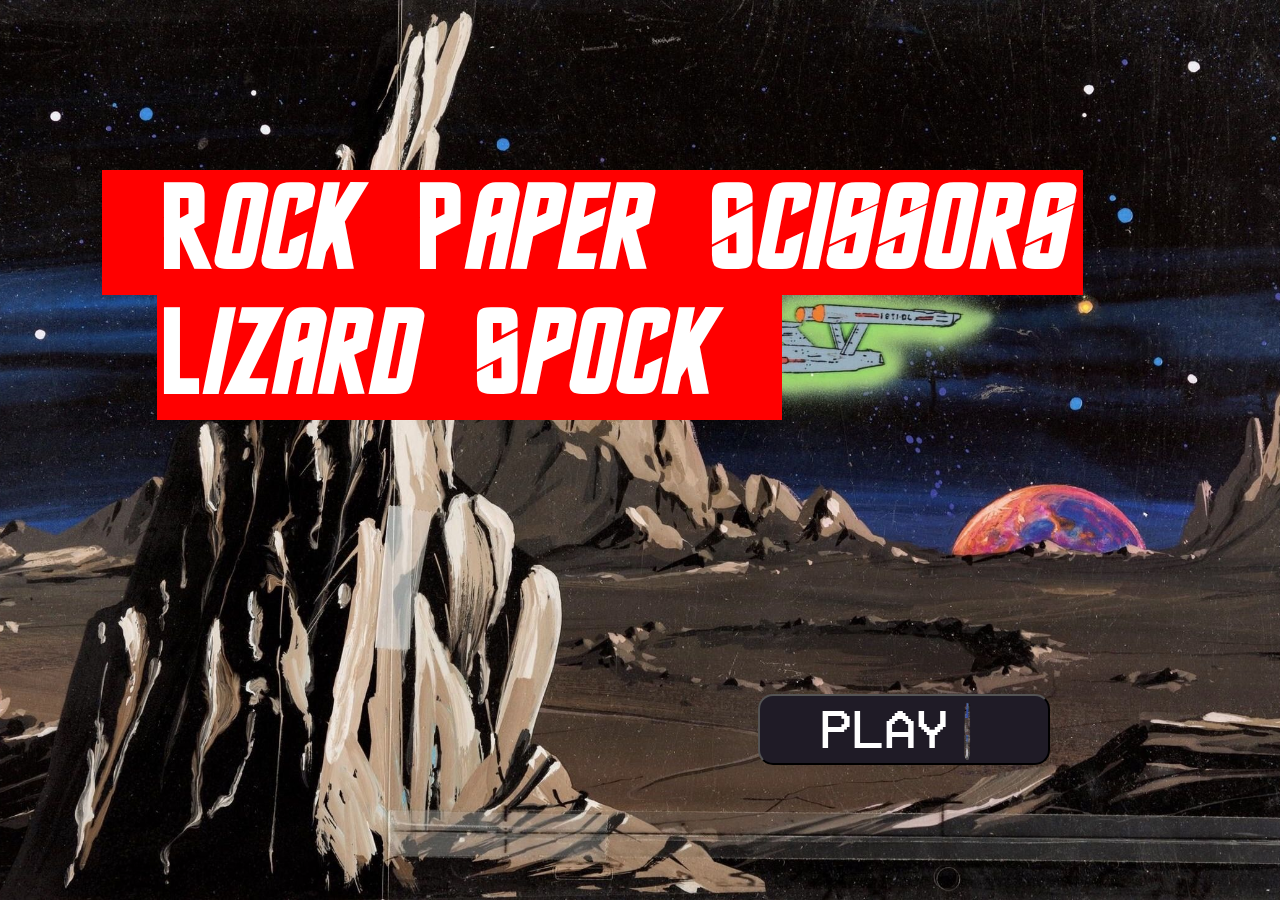
==== index.html @ 97c6967c "home page and player page" ====
<!doctype html>
<html lang="en">

<head>
    <meta charset="utf-8">
    <meta name="viewport" content="width=device-width, initial-scale=1">
    <title>Rock Paper Scissors Lizard Spock</title>
    <link href="https://cdn.jsdelivr.net/npm/bootstrap@5.3.2/dist/css/bootstrap.min.css" rel="stylesheet"
        integrity="sha384-T3c6CoIi6uLrA9TneNEoa7RxnatzjcDSCmG1MXxSR1GAsXEV/Dwwykc2MPK8M2HN" crossorigin="anonymous">
    <link rel="stylesheet" href="./styles/styles.css">
</head>

<body class="homeBG">
    
    <h1 class="title-style">
        <span class="top-padding">
            Rock Paper Scissors
        </span><br>
        <span class="bottom-padding">
            Lizard Spock
        </span>
    </h1>

    <a href="./pages/playerpage.html">
        <button type="button" class="btn btn-dark button-style play-btn">
            PLAY
            <img class="icon ps-2" src="./assets/startrekicon.gif" width="40px" height="65px" alt="">
        </button>
    </a>

    <script src="https://cdn.jsdelivr.net/npm/bootstrap@5.3.2/dist/js/bootstrap.bundle.min.js"
        integrity="sha384-C6RzsynM9kWDrMNeT87bh95OGNyZPhcTNXj1NW7RuBCsyN/o0jlpcV8Qyq46cDfL"
        crossorigin="anonymous"></script>
    <script src="./scripts/app.js"></script>
</body>

</html>
---- styles/styles.css ----
/* FONTS */
@font-face {
    font-family: federation;
    src: url(../assets/FEC_____.TTF);
}

@font-face {
    font-family: vcr;
    src: url(../assets/VCR_OSD_MONO_1.001.ttf);
}

.title-style,
.modal-title,
.rules-win {
    font-family: federation;
}

.button-style, 
.player-text,
.rules-text{
    font-family: vcr;
}

.button-style{
    color: white;
    background-color: #1F1B26;
    border-radius: 15px;
}

/* RULES BTN/MODAL STYLES*/
.rules-btn {
    font-size: 40px;
    padding-left: 50px;
    padding-right: 50px;
    margin-top: 50px;
    display: flex;
    justify-content: center;
    position: absolute;
    right: 5%;
    --bs-btn-padding-x: 0px;
    --bs-btn-padding-y: 0px;
    z-index: 1000;
}

.modal-content{
    background-color: #180D38;
}

.modal-title{
    font-size: 65px !important;
    color: white;
}

.rules-text {
    font-size: 26px;
    color: white !important;
    line-height: 1em;
}

.rules-player{
    font-size: 33px;
}

.rules-win{
    font-size: 55px;
    color: white;
}

.modal-header .btn-close {
    margin: calc(-.5 * var(--bs-modal-header-padding-y)) calc(var(--bs-modal-header-padding-x)) calc(-.5 * var(--bs-modal-header-padding-y)) auto;
}


/* HOME PAGE STYLES */
.homeBG {
    background: url(../assets/e99d9e94fc89c70ef8d79bf80d7c96e0.jpg) no-repeat center center fixed;
    -webkit-background-size: cover;
    -moz-background-size: cover;
    -o-background-size: cover;
    background-size: cover;
}

.title-style {
    font-size: 120px;
    color: white;
    position: absolute;
    top: 10%;
    left: 8%;
}

.title-style span{
    background-color: red;
}

.top-padding{
    padding-left: 60px;
    padding-right: 15px;
}

.bottom-padding{
    margin-left: 55px;
    padding-left: 5px;
    padding-right: 70px;
}

.play-btn{
    font-size: 55px;
    position: absolute;
    bottom: 15%;
    right: 18%;
    padding-left: 60px;
    padding-right: 60px;
    display: flex;
    align-items: center;
    --bs-btn-padding-x: 0px;
    --bs-btn-padding-y: 0px;
}

/* PLAYER PAGE STYLES */
.playerBG{
    background: url(../assets/d2etd08-b26af376-12a3-40f4-aa6d-19cbd018247f.jpg) no-repeat center center fixed;
    -webkit-background-size: cover;
    -moz-background-size: cover;
    -o-background-size: cover;
    background-size: cover;
}

.player-text{
    font-size: 70px;
    color: white;
    line-height: 1.1em;
}

.player-col-1,
.player-col-2{
    height: 100vh;
    position: relative;
}

.opacity{
    opacity: .7;
}

.opacity:hover {
    opacity: 1;
}

.player-col-1:hover{
    background-color: rgba(5, 0, 33, .65);
    opacity: 1;
}

.player-col-2:hover{
    background-color: rgba(26, 1, 1, .65);
    opacity: 1;
}

.single-position,
.multi-position{
    position: absolute;
    top: 50%;
    left: 50%;
    transform: translate(-50%, -50%);
}
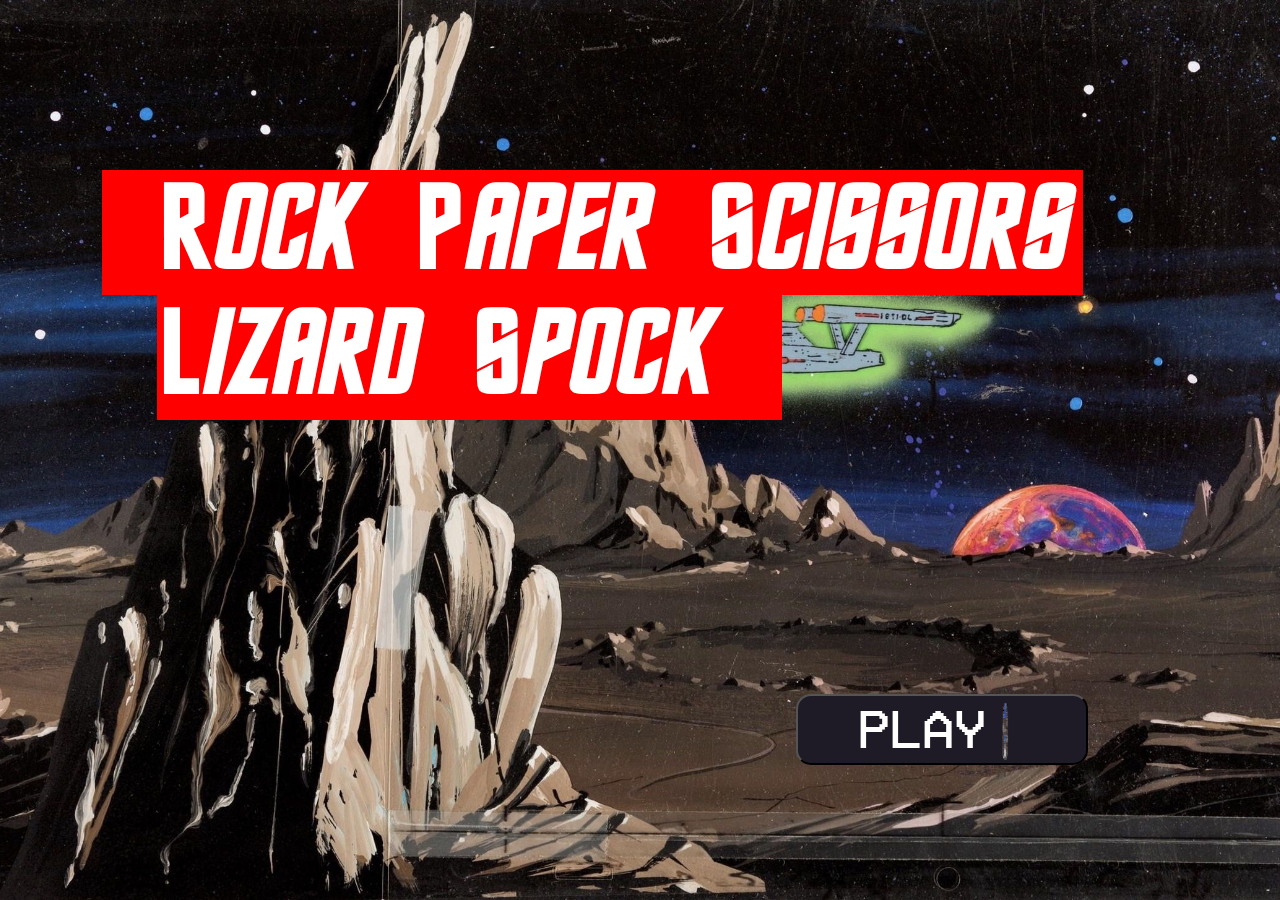
==== commit c03ad412: "game logic" ====
--- a/index.html
+++ b/index.html
@@ -31,7 +31,7 @@
     <script src="https://cdn.jsdelivr.net/npm/bootstrap@5.3.2/dist/js/bootstrap.bundle.min.js"
         integrity="sha384-C6RzsynM9kWDrMNeT87bh95OGNyZPhcTNXj1NW7RuBCsyN/o0jlpcV8Qyq46cDfL"
         crossorigin="anonymous"></script>
-    <script src="./scripts/app.js"></script>
+        <script type="module" src="../scripts/app.js"></script>
 </body>
 
 </html>--- a/styles/styles.css
+++ b/styles/styles.css
@@ -11,20 +11,32 @@
 
 .title-style,
 .modal-title,
-.rules-win {
+.rules-win,
+.mode-title,
+.instructions,
+.ending-text,
+.roundOutcome {
     font-family: federation;
 }
 
 .button-style, 
 .player-text,
-.rules-text{
+.rules-text,
+.bestOfTxt,
+.option-text{
     font-family: vcr;
 }
 
+/* BASIC BUTTON STYLE */
 .button-style{
     color: white;
     background-color: #1F1B26;
     border-radius: 15px;
+}
+
+/* CURSOR POINTER STYLE */
+.cursor {
+    cursor: pointer;
 }
 
 /* RULES BTN/MODAL STYLES*/
@@ -73,7 +85,7 @@
 
 /* HOME PAGE STYLES */
 .homeBG {
-    background: url(../assets/e99d9e94fc89c70ef8d79bf80d7c96e0.jpg) no-repeat center center fixed;
+    background: url(../assets/e99d9e94fc89c70ef8d79bf80d7c96e0.jpg) no-repeat bottom center fixed;
     -webkit-background-size: cover;
     -moz-background-size: cover;
     -o-background-size: cover;
@@ -107,7 +119,7 @@
     font-size: 55px;
     position: absolute;
     bottom: 15%;
-    right: 18%;
+    right: 15%;
     padding-left: 60px;
     padding-right: 60px;
     display: flex;
@@ -161,4 +173,159 @@
     top: 50%;
     left: 50%;
     transform: translate(-50%, -50%);
+}
+
+/* MODE PAGE STYLES */
+.modeBG {
+    background: url(../assets/modeBG.png) no-repeat top center fixed;
+    -webkit-background-size: cover;
+    -moz-background-size: cover;
+    -o-background-size: cover;
+    background-size: cover;
+}
+
+.mode-title{
+    color: white;
+    font-size: 100px;
+    position: absolute;
+    top: 8%;
+    left: 9%;
+}
+
+.mode-title span {
+    background-color: black;
+    padding-left: 15px;
+    padding-right: 85px;
+}
+
+.bestOfTxt {
+    color: white;
+    font-size: 75px;
+}
+
+.bestOfBlock{
+    width: 1300px;
+    position: absolute;
+    margin-left: auto;
+    margin-right: auto;
+    top: 60%;
+    left: 50%;
+    transform: translate(-50%, -50%);
+}
+
+/* GAMEPLAY PAGE STYLE */
+.gameBG {
+    background: url(../assets/bg3.jpg) no-repeat center center fixed;
+    -webkit-background-size: cover;
+    -moz-background-size: cover;
+    -o-background-size: cover;
+    background-size: cover;
+}
+
+.instructions {
+    color: white;
+    font-size: 120px;
+    position: absolute;
+    top: 8%;
+    left: 5%;
+}
+
+.roundOutcome {
+    color: white;
+    font-size: 100px;
+    position: absolute;
+    top: 8%;
+    line-height: 1.1em;
+}
+
+.blackLine {
+    background-color: black;
+    padding-left: 10px;
+    padding-right: 10px;
+}
+
+.red{
+    color: red;
+}
+
+.redLine{
+    background-color: red;
+    padding-left: 10px;
+    padding-right: 10px;
+}
+
+.blue{
+    color: blue;
+}
+
+.blueLine{
+    background-color: blue;
+    padding-left: 10px;
+    padding-right: 10px;
+}
+
+.option-text{
+    color: white;
+    font-size: 60px;
+}
+
+.options-block {
+    width: 100vw;
+    position: absolute;
+    margin-left: auto;
+    margin-right: auto;
+    top: 60%;
+    left: 50%;
+    transform: translate(-50%, -50%);
+}
+
+.dropshadow {
+    -webkit-filter: drop-shadow(20px -20px 2rem #000000);
+     filter: drop-shadow(12px 0px 8px #000000);
+}
+
+/* ENDING PAGE STYLE */
+.p1winBG {
+    background: url(../assets/bg8.jpg) no-repeat center center fixed;
+    -webkit-background-size: cover;
+    -moz-background-size: cover;
+    -o-background-size: cover;
+    background-size: cover;
+}
+
+.p2winBG {
+    background: url(../assets/588210.jpg) no-repeat top center fixed;
+    -webkit-background-size: cover;
+    -moz-background-size: cover;
+    -o-background-size: cover;
+    background-size: cover;
+}
+
+.ending-text {
+    font-size: 100px;
+    color: white;
+    position: absolute;
+    bottom: 33%;
+    left: 9%;
+    line-height: 1.1em;
+}
+
+.score-text {
+    background-color: rgba(252, 252, 255, 0.65);
+    margin-left: -30px;
+    padding-left: 30px;
+    padding-right: 30px;
+}
+
+.menu-btn{
+    font-size: 43px;
+    position: absolute;
+    bottom: 10%;
+    right: 8%;
+    padding-left: 40px;
+    padding-right: 40px;
+    display: flex;
+    align-items: center;
+    --bs-btn-padding-x: 0px;
+    --bs-btn-padding-y: 0px;
 }